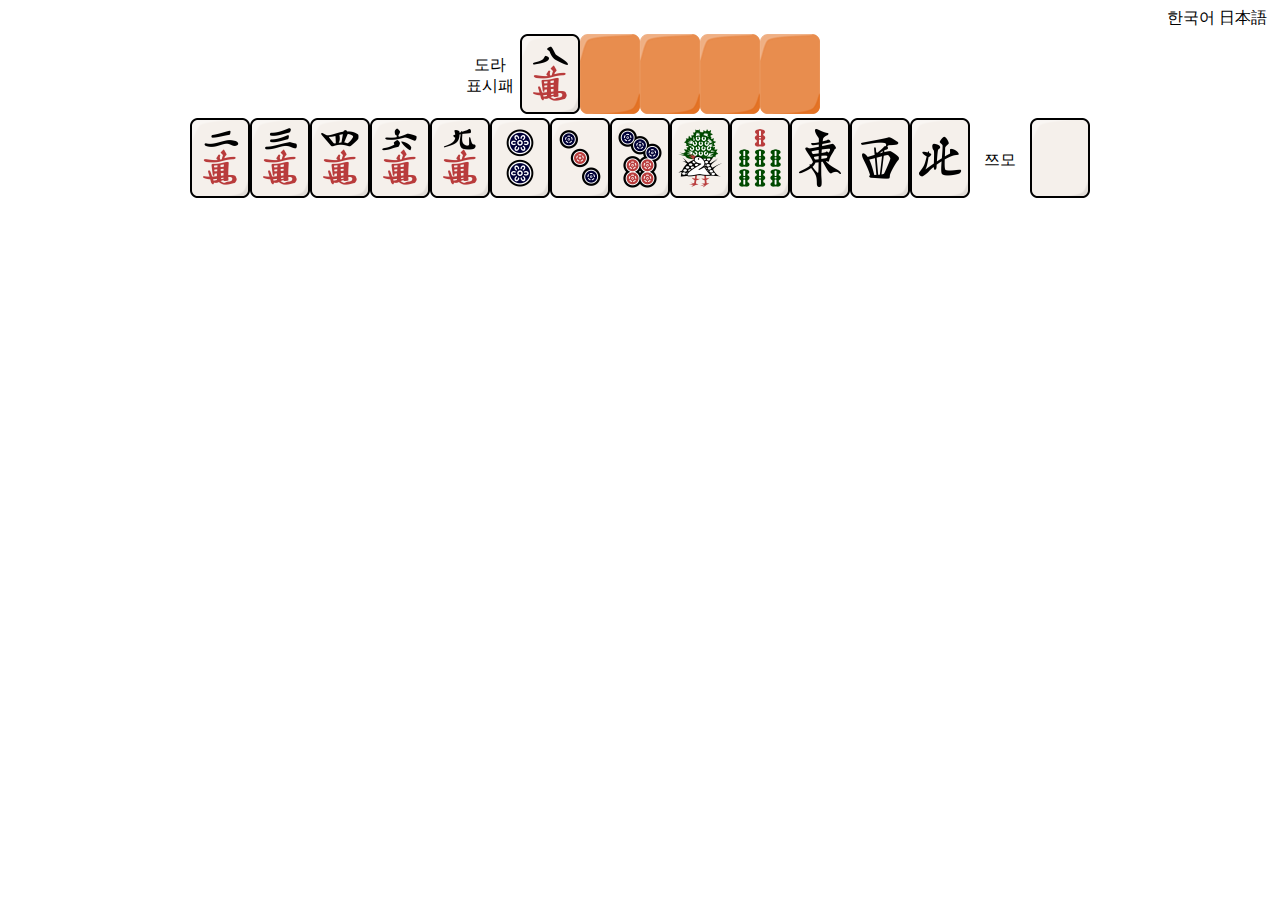
==== index.html @ 83b91575 "added language switcher" ====
<!DOCTYPE html>
<html>
<head>
    <title>Mahjong Trainer</title>
    <link rel="stylesheet" href="style.css">
    <script type='text/javascript' src='lang.js'></script>
    <script type='text/javascript' src='source.js'></script>
    <script type='text/javascript' src='shanten.js'></script>
    <!-- <script type='text/javascript' src='example.js'></script>
    <script src="https://code.jquery.com/jquery-3.5.1.min.js"></script> -->
</head>
<body>
    <div class="language">
        <span onclick="switchLanguage('kr');">한국어</span>
        <span onclick="switchLanguage('jp');">日本語</span>
    </div>
    <table id="dora" ondragstart="return false">
    </table>
    <table id="hand" ondragstart="return false">
    </table>
    <table id="kawa" ondragstart="return false">
        <tr><td /><td /><td /><td /><td /><td /></tr>
        <tr><td /><td /><td /><td /><td /><td /></tr>
        <tr><td /><td /><td /><td /><td /><td /></tr>
    </table>
</body>
</html>
---- style.css ----
.language {
    text-align: right;
    margin: 5px;
}
.language span {
    pointer-events: auto;
    cursor: pointer;
}
table {
    margin: auto;
    border-spacing: 0px;
}
h1 {
    text-align: center;
}
td {
    text-align: center;
    padding: 0px;
    width: 60px;
    height: 80px;
}
.kan {
    border-radius: 10px;
    background-color: pink;
    font-size: 20px;
    font-weight: bold;
}
.selectable:hover {
    filter: brightness(0.85);
}
.arrow-container {
    position: relative;
}
.arrow-container .arrow-box {
    display: none;
    position: absolute;
    width: 220px;
    padding: 10px;
    border-radius: 10px;
    background: #333;
    color: #fff;
    font-size: 16px;
    font-weight: bold;
    text-align: left;
    margin-top: 10px;
    margin-left: -90px;
}
.arrow-box:after {
    position: absolute;
    bottom: 100%;
    left: 50%;
    width: 0;
    height: 0;
    margin-left: -10px;
    border: solid transparent;
    border-color: rgba(51, 51, 51, 0);
    border-bottom-color: #333;
    border-width: 10px;
    content: " ";
}
.arrow-container:hover .arrow-box {
    display: block;
}
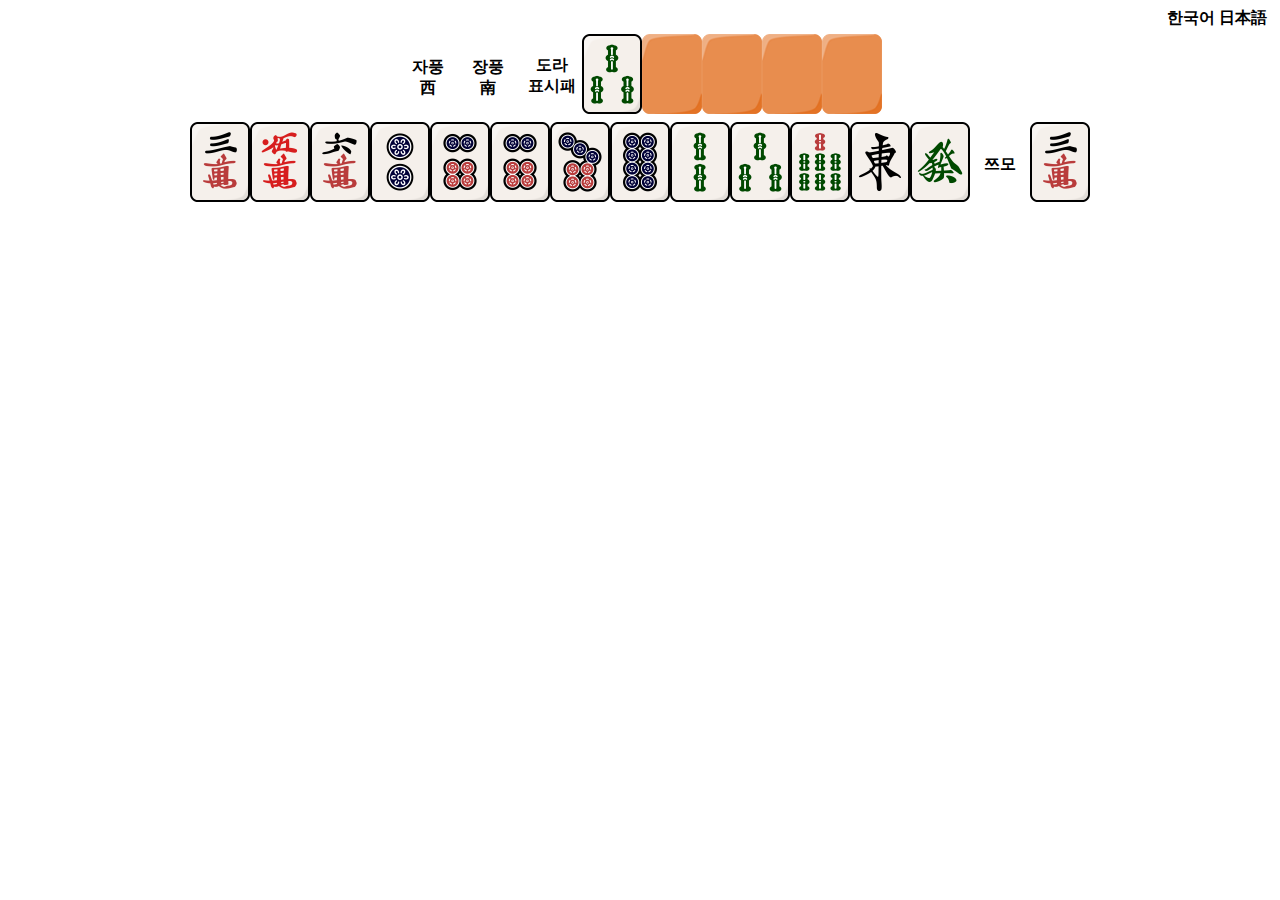
==== commit d036d2fb: "now shows wind information randomly" ====
--- a/index.html
+++ b/index.html
@@ -14,8 +14,12 @@
         <span onclick="switchLanguage('kr');">한국어</span>
         <span onclick="switchLanguage('jp');">日本語</span>
     </div>
-    <table id="dora" ondragstart="return false">
-    </table>
+    <div id="game-info">
+        <table id="wind">
+        </table>
+        <table id="dora" ondragstart="return false">
+        </table>
+    </div>
     <table id="hand" ondragstart="return false">
     </table>
     <table id="kawa" ondragstart="return false">
--- a/style.css
+++ b/style.css
@@ -1,3 +1,7 @@
+body {
+    font-size: 16px;
+    font-weight: bold;
+}
 .language {
     text-align: right;
     margin: 5px;
@@ -9,6 +13,12 @@
 table {
     margin: auto;
     border-spacing: 0px;
+}
+#wind, #dora {
+    display: inline-block;
+}
+#game-info {
+    text-align: center;
 }
 h1 {
     text-align: center;
@@ -39,8 +49,6 @@
     border-radius: 10px;
     background: #333;
     color: #fff;
-    font-size: 16px;
-    font-weight: bold;
     text-align: left;
     margin-top: 10px;
     margin-left: -90px;
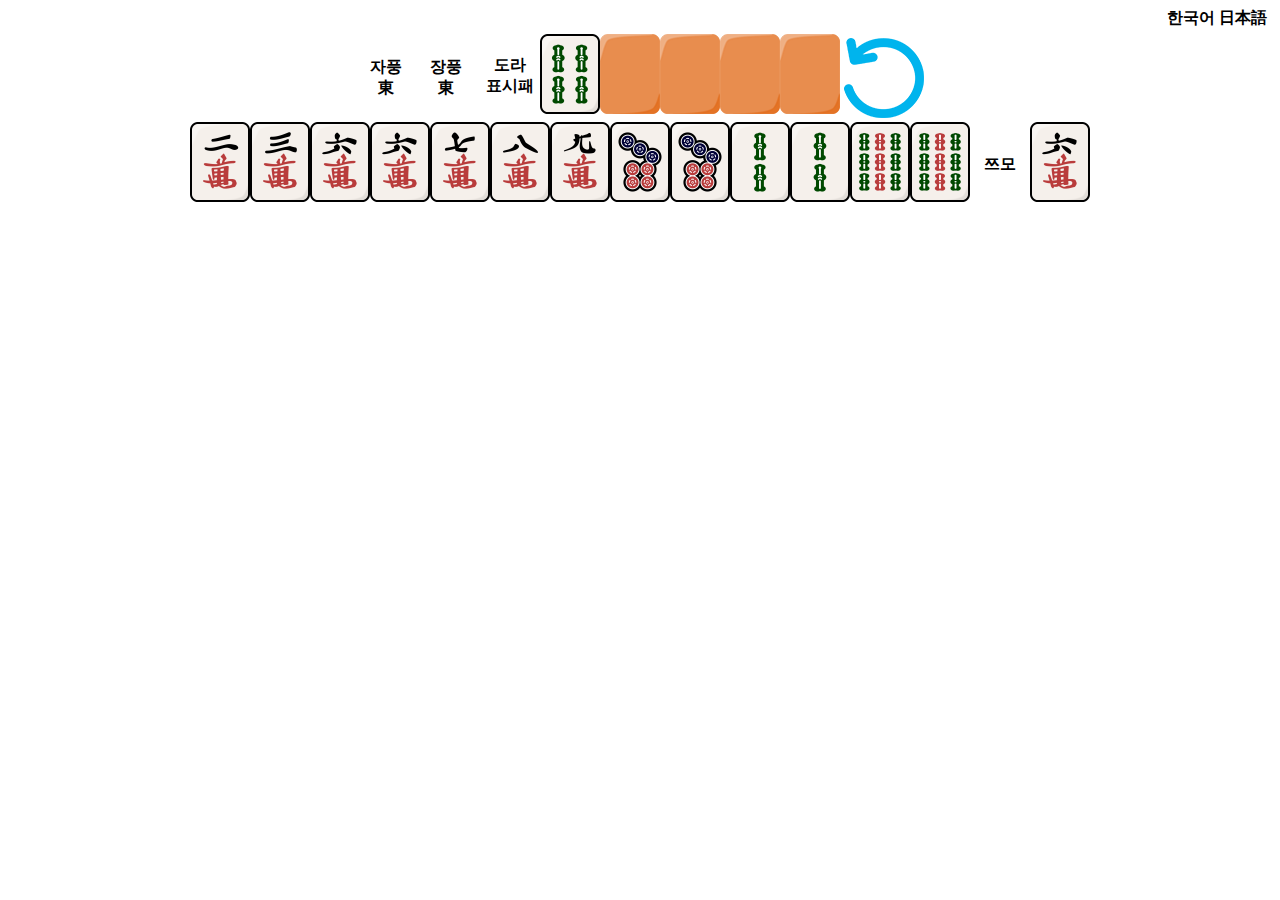
==== commit 5b483e12: "added restart button" ====
--- a/index.html
+++ b/index.html
@@ -15,17 +15,13 @@
         <span onclick="switchLanguage('jp');">日本語</span>
     </div>
     <div id="game-info">
-        <table id="wind">
-        </table>
-        <table id="dora" ondragstart="return false">
-        </table>
+        <table id="wind"></table>
+        <table id="dora" ondragstart="return false"></table>
+        <span id="restart" ondragstart="return false">
+            <img src="img/restart.png" onclick="newGame();"></img>
+        </span>
     </div>
-    <table id="hand" ondragstart="return false">
-    </table>
-    <table id="kawa" ondragstart="return false">
-        <tr><td /><td /><td /><td /><td /><td /></tr>
-        <tr><td /><td /><td /><td /><td /><td /></tr>
-        <tr><td /><td /><td /><td /><td /><td /></tr>
-    </table>
+    <table id="hand" ondragstart="return false"></table>
+    <table id="kawa" ondragstart="return false"></table>
 </body>
 </html>--- a/style.css
+++ b/style.css
@@ -20,12 +20,17 @@
 #game-info {
     text-align: center;
 }
+#restart {
+    cursor: pointer;
+}
 h1 {
     text-align: center;
 }
 td {
     text-align: center;
-    padding: 0px;
+    vertical-align: middle;
+    margin: 0px 0px;
+    padding: 0px 0px;
     width: 60px;
     height: 80px;
 }
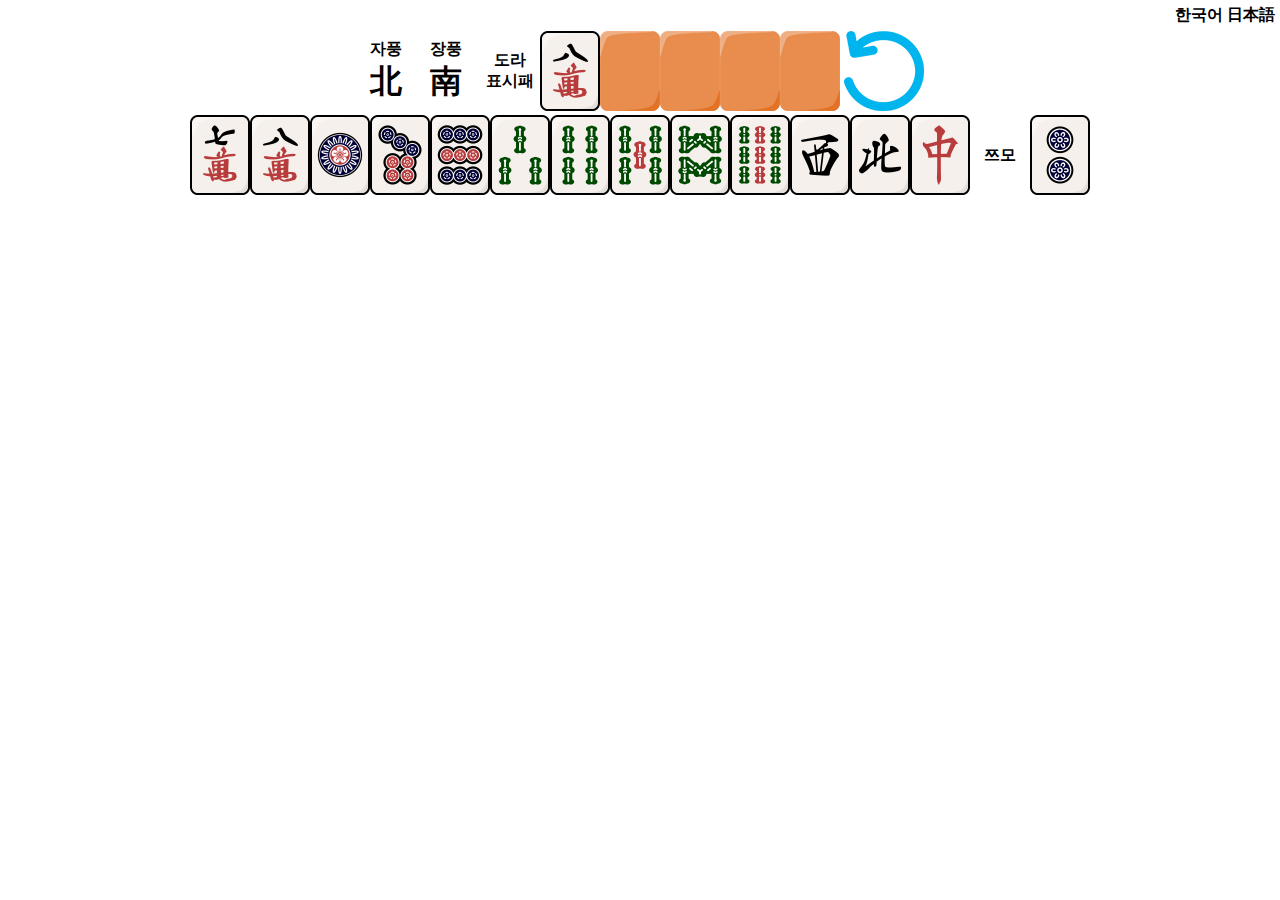
==== commit 6af1fadc: "now supports some mobile devices" ====
--- a/index.html
+++ b/index.html
@@ -1,27 +1,25 @@
-<!DOCTYPE html>
-<html>
-<head>
-    <title>Mahjong Trainer</title>
-    <link rel="stylesheet" href="style.css">
-    <script type='text/javascript' src='lang.js'></script>
-    <script type='text/javascript' src='source.js'></script>
-    <script type='text/javascript' src='shanten.js'></script>
-    <!-- <script type='text/javascript' src='example.js'></script>
-    <script src="https://code.jquery.com/jquery-3.5.1.min.js"></script> -->
-</head>
-<body>
-    <div class="language">
-        <span onclick="switchLanguage('kr');">한국어</span>
-        <span onclick="switchLanguage('jp');">日本語</span>
-    </div>
-    <div id="game-info">
-        <table id="wind"></table>
-        <table id="dora" ondragstart="return false"></table>
-        <span id="restart" ondragstart="return false">
-            <img src="img/restart.png" onclick="newGame();"></img>
-        </span>
-    </div>
-    <table id="hand" ondragstart="return false"></table>
-    <table id="kawa" ondragstart="return false"></table>
-</body>
+<!DOCTYPE html>
+<html>
+<head>
+    <title>Mahjong Trainer</title>
+    <link rel="stylesheet" href="style.css">
+    <script type='text/javascript' src='lang.js'></script>
+    <script type='text/javascript' src='source.js'></script>
+    <script type='text/javascript' src='shanten.js'></script>
+</head>
+<body>
+    <div class="language">
+        <span onclick="switchLanguage('kr');">한국어</span>
+        <span onclick="switchLanguage('jp');">日本語</span>
+    </div>
+    <div id="game-info">
+        <table id="wind"></table>
+        <table id="dora" ondragstart="return false"></table>
+        <span id="restart" ondragstart="return false">
+            <img src="img/restart.png" onclick="newGame();"></img>
+        </span>
+    </div>
+    <table id="hand" ondragstart="return false"></table>
+    <table id="kawa" ondragstart="return false"></table>
+</body>
 </html>--- a/style.css
+++ b/style.css
@@ -1,3 +1,10 @@
+html, body, head {
+    height: 100%;
+    min-height: 100%;
+    overflow: hidden;
+    margin: 0px 0px;
+    padding: 0px 0px;
+}
 body {
     font-size: 16px;
     font-weight: bold;
@@ -10,9 +17,15 @@
     pointer-events: auto;
     cursor: pointer;
 }
+.wind {
+    font-size: 32px;
+}
 table {
     margin: auto;
     border-spacing: 0px;
+}
+td img {
+    vertical-align: middle;
 }
 #wind, #dora {
     display: inline-block;
@@ -71,6 +84,6 @@
     border-width: 10px;
     content: " ";
 }
-.arrow-container:hover .arrow-box {
+.selected .arrow-box {
     display: block;
 }
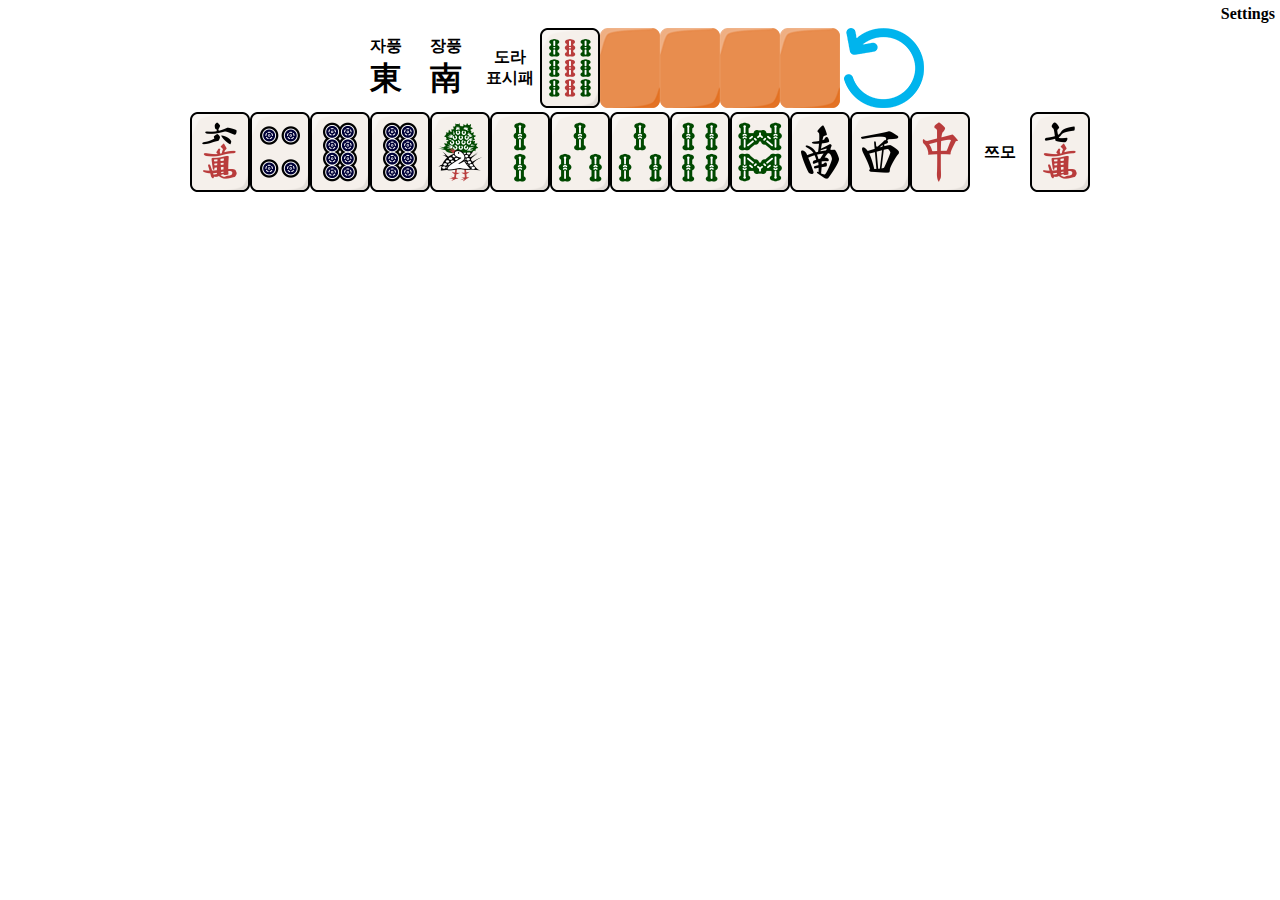
==== commit 9f86f70a: "now supports one-color mode" ====
--- a/index.html
+++ b/index.html
@@ -1,16 +1,41 @@
 <!DOCTYPE html>
 <html>
 <head>
-    <title>Mahjong Trainer</title>
+    <title>Mahjong Trainer β</title>
     <link rel="stylesheet" href="style.css">
     <script type='text/javascript' src='lang.js'></script>
     <script type='text/javascript' src='source.js'></script>
     <script type='text/javascript' src='shanten.js'></script>
+    <script type='text/javascript' src='option.js'></script>
 </head>
 <body>
-    <div class="language">
-        <span onclick="switchLanguage('kr');">한국어</span>
-        <span onclick="switchLanguage('jp');">日本語</span>
+    <div class="top-bar">
+        <span id="settings">Settings</span>
+    </div>
+    <div class="option-container">
+            <div class="option-dialog">
+                <table class="option-content">
+                    <tr>
+                        <td class="option-name" id="opt-lang"></td>
+                        <td id="opt-lang-kr">한국어</td>
+                        <td id="opt-lang-jp">日本語</td>
+                    </tr>
+                    <tr>
+                        <td class="option-name" id="opt-mode"></td>
+                        <td id="opt-mode-normal"></td>
+                        <td id="opt-mode-honitu"></td>
+                        <td id="opt-mode-chinitu"></td>
+                    </tr>
+                    <tr id="opt-num-row">
+                        <td class="option-name" id="opt-num"></td>
+                        <td id="opt-num-random"></td>
+                        <td id="opt-num-man"></td>
+                        <td id="opt-num-pin"></td>
+                        <td id="opt-num-sou"></td>
+                    </tr>
+                </table>
+            </div>
+        </div>
     </div>
     <div id="game-info">
         <table id="wind"></table>
--- a/style.css
+++ b/style.css
@@ -5,40 +5,51 @@
     margin: 0px 0px;
     padding: 0px 0px;
 }
+
 body {
     font-size: 16px;
     font-weight: bold;
 }
-.language {
+
+.top-bar {
     text-align: right;
     margin: 5px;
 }
-.language span {
+
+.top-bar span {
     pointer-events: auto;
     cursor: pointer;
 }
+
 .wind {
     font-size: 32px;
 }
+
 table {
     margin: auto;
     border-spacing: 0px;
 }
+
 td img {
     vertical-align: middle;
 }
+
 #wind, #dora {
     display: inline-block;
 }
+
 #game-info {
     text-align: center;
 }
+
 #restart {
     cursor: pointer;
 }
+
 h1 {
     text-align: center;
 }
+
 td {
     text-align: center;
     vertical-align: middle;
@@ -47,18 +58,24 @@
     width: 60px;
     height: 80px;
 }
-.kan {
+
+div.selectable {
+    width: 60px;
+    height: 80px;
+    vertical-align: middle;
+    display: table-cell;
     border-radius: 10px;
     background-color: pink;
-    font-size: 20px;
-    font-weight: bold;
 }
+
 .selectable:hover {
     filter: brightness(0.85);
 }
+
 .arrow-container {
     position: relative;
 }
+
 .arrow-container .arrow-box {
     display: none;
     position: absolute;
@@ -71,6 +88,7 @@
     margin-top: 10px;
     margin-left: -90px;
 }
+
 .arrow-box:after {
     position: absolute;
     bottom: 100%;
@@ -84,6 +102,62 @@
     border-width: 10px;
     content: " ";
 }
+
 .selected .arrow-box {
     display: block;
+    z-index: 1;
 }
+
+.option-container {
+    display: none;
+    position: fixed;
+    top: 0;
+    right: 0;
+    bottom: 0;
+    left: 0;
+    background-color: rgba(0, 0, 0, 0.5);
+    z-index: 100;
+}
+
+.option-container.show {
+    display: block;
+}
+
+.option-dialog {
+    width: 580px;
+    margin: 40px auto;
+    background-color: white;
+}
+
+.option-content {
+    margin: 0px auto auto 0px;
+    border-spacing: 5px;
+    padding: 10px 15px;
+    text-align: center;
+}
+
+.option-content td {
+    width: 100px;
+    height: 40px;
+    box-sizing: border-box;
+}
+
+td.option-name {
+    width: 120px;
+    font-weight: bold;
+    background-color: #ccc;
+    border-radius: 10px;
+}
+
+td.option-selected {
+    border: 3px solid red;
+    border-radius: 10px;
+}
+
+#opt-num-row:not(.show) {
+    display: none;
+}
+
+#opt-num-row {
+    display: table-row;
+}
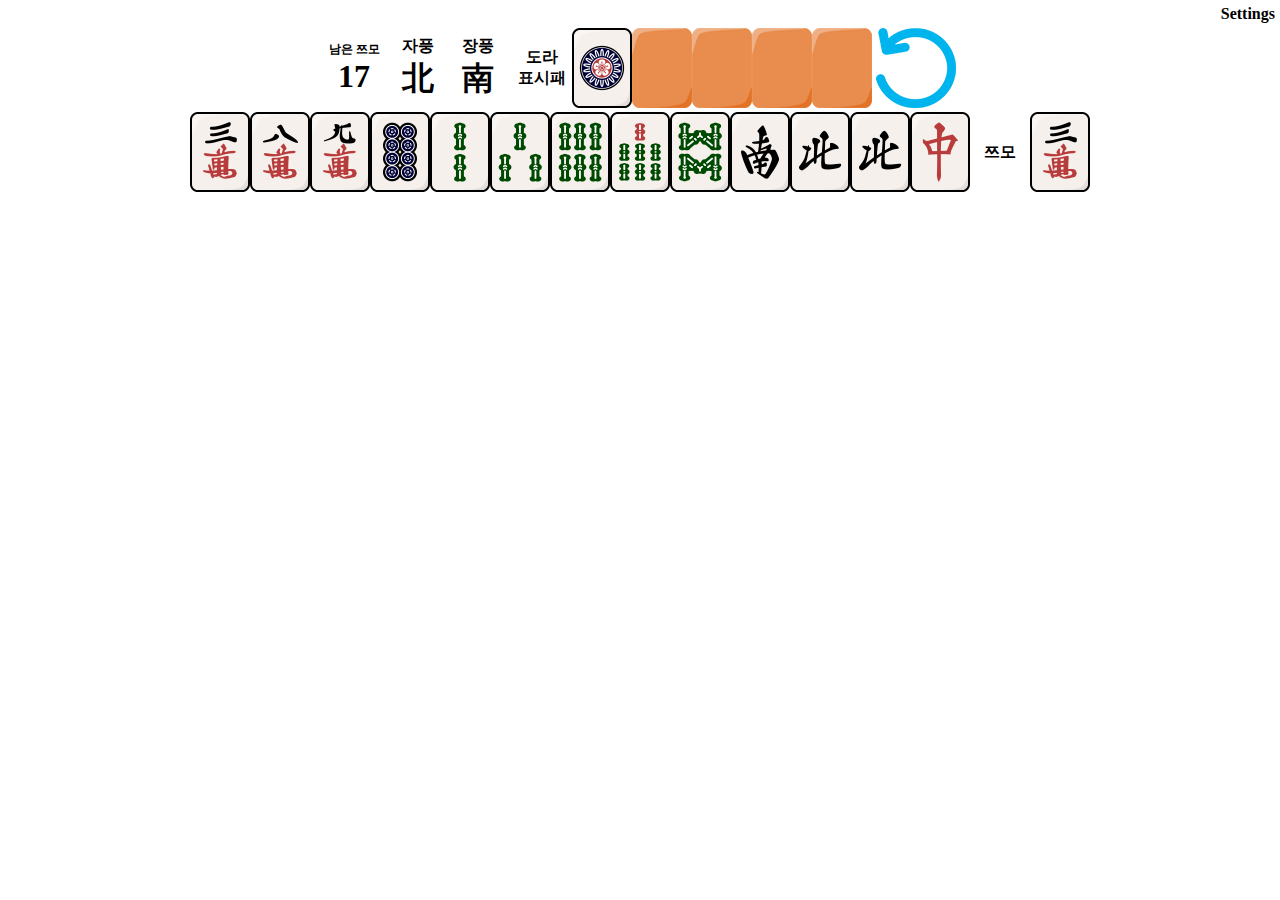
==== commit 5ac6aca0: "updated (readme for details)" ====
--- a/index.html
+++ b/index.html
@@ -21,6 +21,11 @@
                         <td id="opt-lang-jp">日本語</td>
                     </tr>
                     <tr>
+                        <td class="option-name" id="opt-shanten"></td>
+                        <td id="opt-shanten-on"></td>
+                        <td id="opt-shanten-off"></td>
+                    </tr>
+                    <tr>
                         <td class="option-name" id="opt-mode"></td>
                         <td id="opt-mode-normal"></td>
                         <td id="opt-mode-honitu"></td>
@@ -38,6 +43,7 @@
         </div>
     </div>
     <div id="game-info">
+        <table id="left-tsumo"></table>
         <table id="wind"></table>
         <table id="dora" ondragstart="return false"></table>
         <span id="restart" ondragstart="return false">
--- a/style.css
+++ b/style.css
@@ -34,8 +34,16 @@
     vertical-align: middle;
 }
 
-#wind, #dora {
+#game-info table {
     display: inline-block;
+}
+
+#left-tsumo {
+    font-size: 12px;
+}
+
+.left-tsumo-num {
+    font-size: 32px;
 }
 
 #game-info {
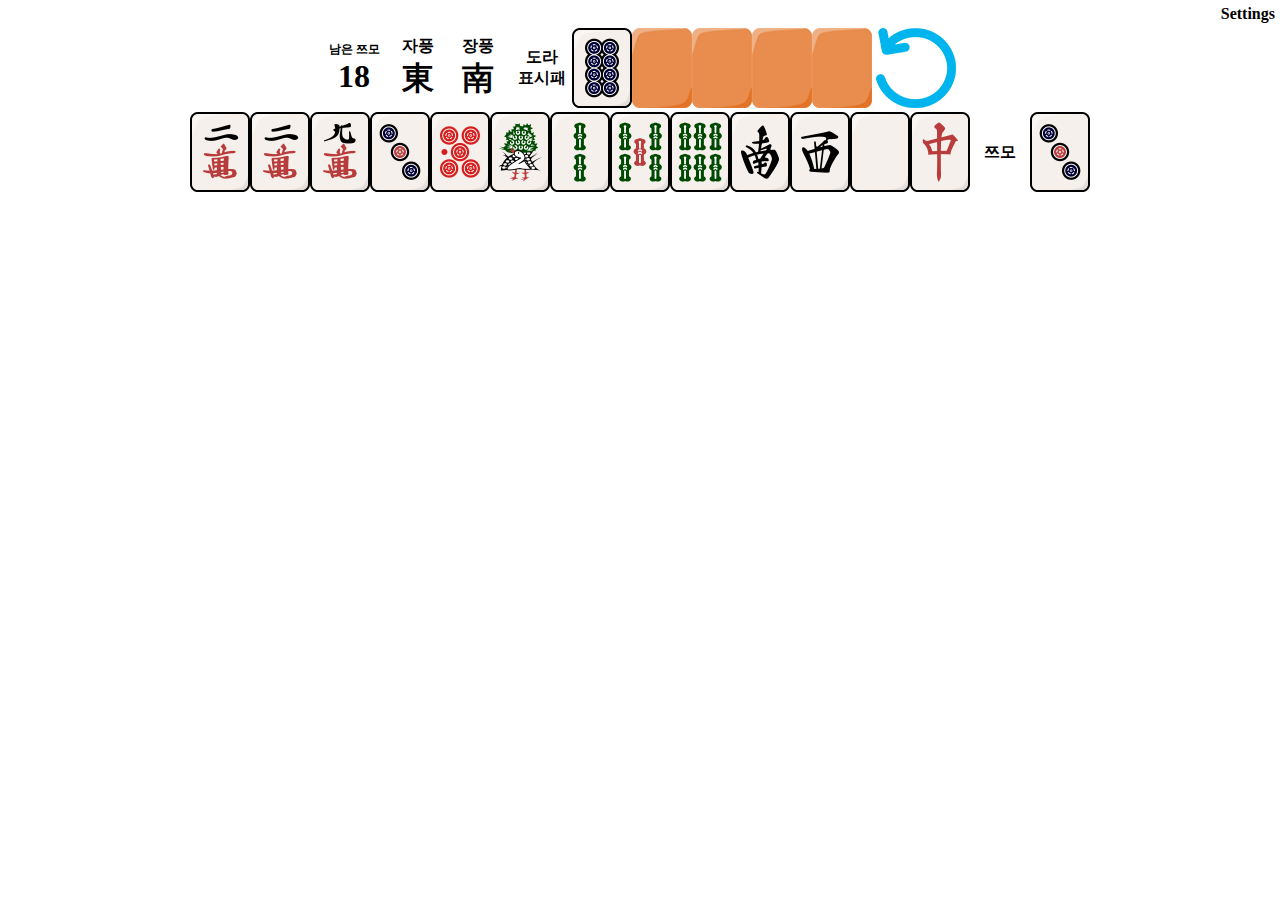
==== commit df122876: "added number tiles only(no character tiles) mode" ====
--- a/index.html
+++ b/index.html
@@ -28,6 +28,7 @@
                     <tr>
                         <td class="option-name" id="opt-mode"></td>
                         <td id="opt-mode-normal"></td>
+                        <td id="opt-mode-numonly"></td>
                         <td id="opt-mode-honitu"></td>
                         <td id="opt-mode-chinitu"></td>
                     </tr>
--- a/style.css
+++ b/style.css
@@ -132,7 +132,7 @@
 }
 
 .option-dialog {
-    width: 580px;
+    width: max-content;
     margin: 40px auto;
     background-color: white;
 }
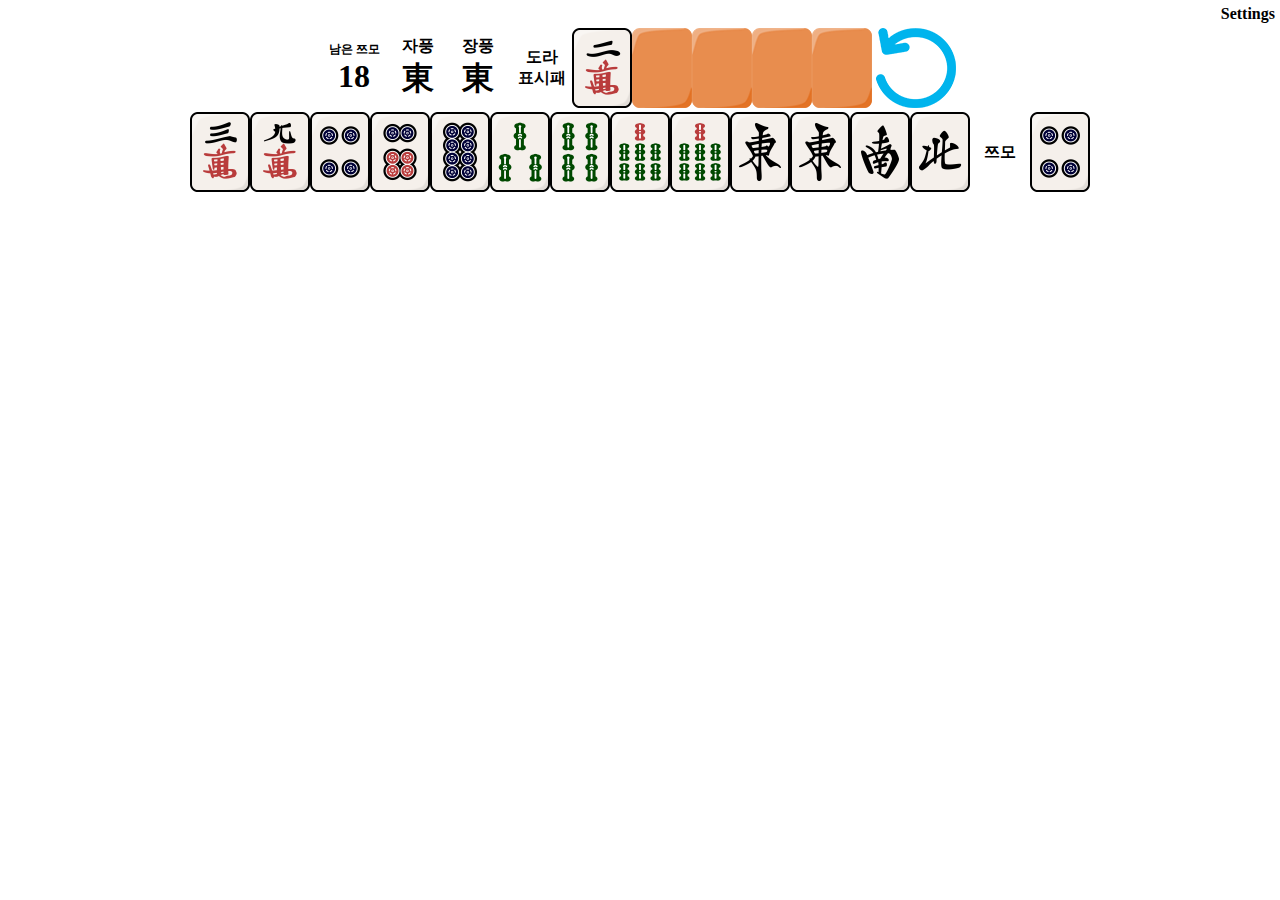
==== commit 93beb7de: "made source directory" ====
--- a/index.html
+++ b/index.html
@@ -2,11 +2,11 @@
 <html>
 <head>
     <title>Mahjong Trainer β</title>
-    <link rel="stylesheet" href="style.css">
-    <script type='text/javascript' src='lang.js'></script>
-    <script type='text/javascript' src='source.js'></script>
-    <script type='text/javascript' src='shanten.js'></script>
-    <script type='text/javascript' src='option.js'></script>
+    <link rel="stylesheet" href="src/style.css">
+    <script type='text/javascript' src='src/lang.js'></script>
+    <script type='text/javascript' src='src/source.js'></script>
+    <script type='text/javascript' src='src/shanten.js'></script>
+    <script type='text/javascript' src='src/option.js'></script>
 </head>
 <body>
     <div class="top-bar">
--- a/src/style.css
+++ b/src/style.css
@@ -0,0 +1,171 @@
+html, body, head {
+    height: 100%;
+    min-height: 100%;
+    overflow: hidden;
+    margin: 0px 0px;
+    padding: 0px 0px;
+}
+
+body {
+    font-size: 16px;
+    font-weight: bold;
+}
+
+.top-bar {
+    text-align: right;
+    margin: 5px;
+}
+
+.top-bar span {
+    pointer-events: auto;
+    cursor: pointer;
+}
+
+.wind {
+    font-size: 32px;
+}
+
+table {
+    margin: auto;
+    border-spacing: 0px;
+}
+
+td img {
+    vertical-align: middle;
+}
+
+#game-info table {
+    display: inline-block;
+}
+
+#left-tsumo {
+    font-size: 12px;
+}
+
+.left-tsumo-num {
+    font-size: 32px;
+}
+
+#game-info {
+    text-align: center;
+}
+
+#restart {
+    cursor: pointer;
+}
+
+h1 {
+    text-align: center;
+}
+
+td {
+    text-align: center;
+    vertical-align: middle;
+    margin: 0px 0px;
+    padding: 0px 0px;
+    width: 60px;
+    height: 80px;
+}
+
+div.selectable {
+    width: 60px;
+    height: 80px;
+    vertical-align: middle;
+    display: table-cell;
+    border-radius: 10px;
+    background-color: pink;
+}
+
+.hover {
+    filter: brightness(0.85);
+}
+
+.arrow-container {
+    position: relative;
+}
+
+.arrow-container .arrow-box {
+    display: none;
+    position: absolute;
+    width: 220px;
+    padding: 10px;
+    border-radius: 10px;
+    background: #333;
+    color: #fff;
+    text-align: left;
+    margin-top: 10px;
+    margin-left: -90px;
+}
+
+.arrow-box:after {
+    position: absolute;
+    bottom: 100%;
+    left: 50%;
+    width: 0;
+    height: 0;
+    margin-left: -10px;
+    border: solid transparent;
+    border-color: rgba(51, 51, 51, 0);
+    border-bottom-color: #333;
+    border-width: 10px;
+    content: " ";
+}
+
+.selected .arrow-box {
+    display: block;
+    z-index: 1;
+}
+
+.option-container {
+    display: none;
+    position: fixed;
+    top: 0;
+    right: 0;
+    bottom: 0;
+    left: 0;
+    background-color: rgba(0, 0, 0, 0.5);
+    z-index: 100;
+}
+
+.option-container.show {
+    display: block;
+}
+
+.option-dialog {
+    width: max-content;
+    margin: 40px auto;
+    background-color: white;
+}
+
+.option-content {
+    margin: 0px auto auto 0px;
+    border-spacing: 5px;
+    padding: 10px 15px;
+    text-align: center;
+}
+
+.option-content td {
+    width: 100px;
+    height: 40px;
+    box-sizing: border-box;
+}
+
+td.option-name {
+    width: 120px;
+    font-weight: bold;
+    background-color: #ccc;
+    border-radius: 10px;
+}
+
+td.option-selected {
+    border: 3px solid red;
+    border-radius: 10px;
+}
+
+#opt-num-row:not(.show) {
+    display: none;
+}
+
+#opt-num-row {
+    display: table-row;
+}
